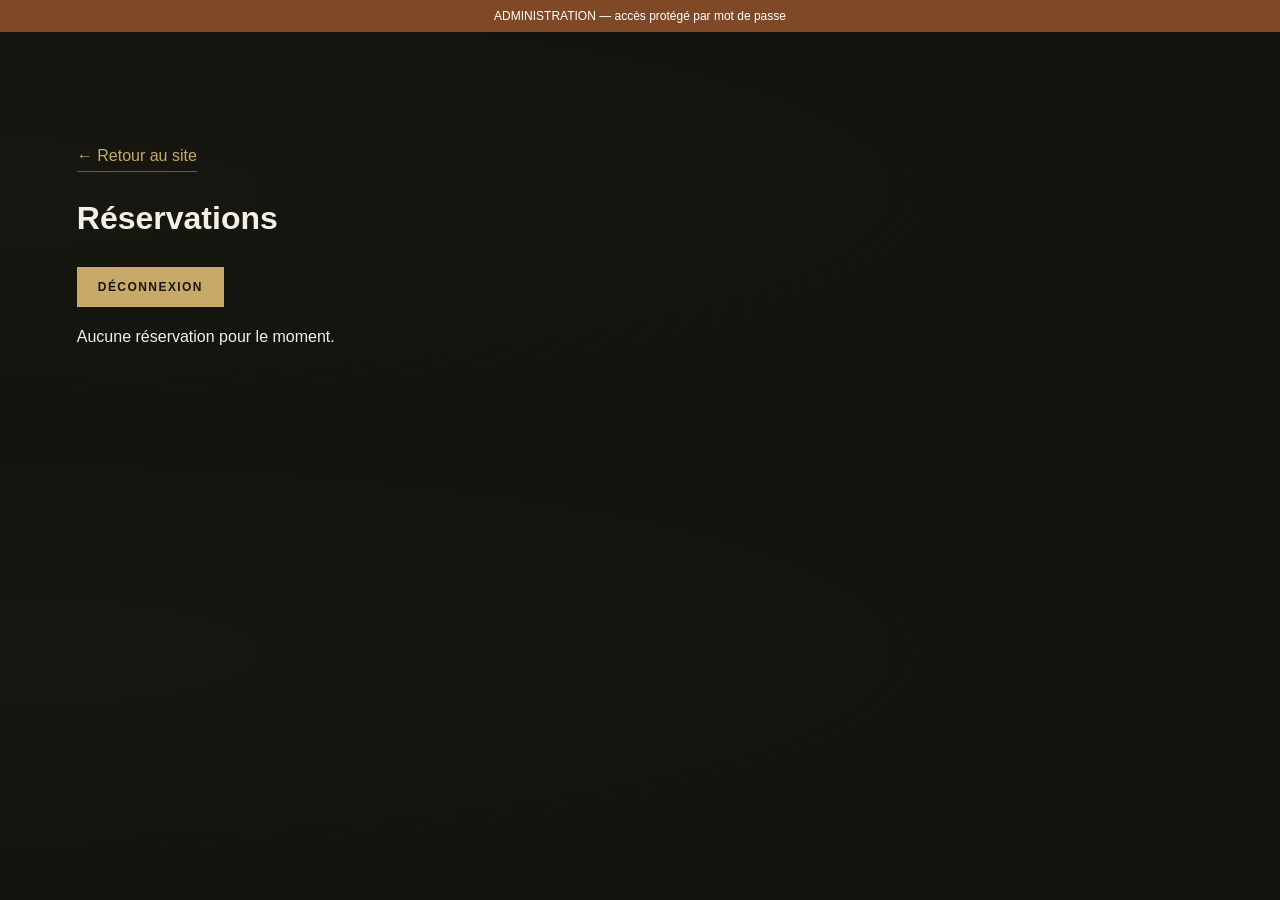
==== admin.html @ 117e611c "Add the Grande Muraille Spa reservation site at the repository root. Co-authored-by: wokdasie-dot <w" ====
<!doctype html><html lang="fr"><head><meta charset="utf-8"><meta name="viewport" content="width=device-width,initial-scale=1"><meta name="robots" content="noindex"><title>Réservations — administration</title><link rel="stylesheet" href="/style.css"></head><body><div class="testbar">ADMINISTRATION — accès protégé par mot de passe</div><main class="wrap menus"><a class="link" href="/">← Retour au site</a><h1>Réservations</h1><div id="login-panel"><form id="login"><label>Identifiant<input name="username" required autocomplete="username"></label><label>Mot de passe<input name="password" type="password" required autocomplete="current-password"></label><button class="btn" type="submit">Connexion</button><p id="login-result" role="status"></p></form></div><div id="admin-panel" hidden><p><button type="button" id="logout" class="btn small">Déconnexion</button></p><div id="list"></div></div></main><script src="/admin.js"></script></body></html>
---- style.css ----
:root{color-scheme:dark;--bg:#13140f;--surface:#1c1e16;--ink:#f3f0e6;--muted:#b6b3a3;--gold:#c8a96a}*{box-sizing:border-box}html{scroll-behavior:smooth}body{margin:0;background:var(--bg);color:var(--ink);font-family:Arial,sans-serif;line-height:1.7}a{color:inherit;text-decoration:none}a:hover{color:var(--gold)}.testbar{background:#7f4927;text-align:center;font-size:12px;padding:6px;color:#fff}.nav{position:sticky;z-index:5;top:0;display:flex;align-items:center;justify-content:space-between;padding:16px 5%;background:rgba(19,20,15,.96);border-bottom:1px solid #ffffff20}.brand{display:flex;align-items:center;gap:12px;line-height:1.2}.brand span{border:1px solid var(--gold);color:var(--gold);padding:6px 11px;font-size:23px}.brand b{font:19px Georgia,serif}.brand small{display:block;font:9px Arial;letter-spacing:.15em;color:var(--muted);margin-top:5px}.nav nav{display:flex;gap:30px;font-size:13px;color:#d9d6cb}.btn{display:inline-block;background:var(--gold);color:#161710;border:1px solid var(--gold);padding:14px 23px;font:600 12px Arial;text-transform:uppercase;letter-spacing:.12em;cursor:pointer}.btn:hover{background:#e1c68a;color:#13140f}.btn.small{padding:12px 20px}.hero{min-height:680px;height:78vh;display:flex;align-items:center;background:linear-gradient(90deg,rgba(19,20,15,.96),rgba(19,20,15,.62) 55%,rgba(19,20,15,.3)),url('/dsc-0140-copier-1344x900.jpg') center/cover}.hero-content{width:min(1200px,90%);margin:auto}.kicker{font-size:11px;letter-spacing:.24em;color:var(--gold);font-weight:bold}.hero h1,h2{font-family:Georgia,serif;font-weight:400;line-height:1.08}.hero h1{font-size:clamp(48px,7vw,94px);margin:24px 0}.hero h1 em,h2 em{font-weight:400;color:var(--gold)}.hero-content>p:not(.kicker){max-width:560px;color:#dad7cd;font-size:18px}.actions{display:flex;align-items:center;gap:28px;margin:35px 0}.link{color:var(--gold);border-bottom:1px solid #c8a96a77;padding-bottom:7px}.hero-note{font-size:12px!important;letter-spacing:.08em}.wrap{width:min(1180px,88%);margin:auto}.story{display:grid;grid-template-columns:1.05fr 1fr;gap:9%;align-items:center;padding:115px 0}.story-img img{width:100%;height:510px;object-fit:cover}.story h2,h2{font-size:clamp(36px,4.5vw,62px);margin:20px 0}.story p:not(.kicker),.buffet p:not(.kicker),.menus>p:not(.kicker),.reservation p,.infos p{color:var(--muted)}.buffet{background:var(--surface);padding:100px 0}.buffet .wrap>p{max-width:720px}.prices{display:grid;grid-template-columns:1fr 1fr;gap:16px;margin-top:35px}.prices article{padding:25px;border:1px solid #ffffff26}.prices article p{font-size:11px;letter-spacing:.14em}.prices strong{display:block;color:var(--gold);font:36px Georgia}.prices small{color:var(--muted)}.menus{padding:110px 0}.menu-grid{display:grid;grid-template-columns:1fr 1fr;gap:0 40px;margin-top:40px}.menu-item{border-top:1px solid #ffffff26;padding:22px 0}.menu-item summary{cursor:pointer;display:flex;justify-content:space-between;gap:15px;font:22px Georgia}.menu-item summary span{color:var(--gold);white-space:nowrap}.menu-item p{white-space:pre-line;color:var(--muted);font-size:14px;margin:16px 0}.reservation{background:#202117;padding:100px 0}.reservation-grid{display:grid;grid-template-columns:1fr 1fr;gap:8%}.notice{border-left:2px solid var(--gold);padding-left:15px;font-size:13px}form{display:grid;gap:14px;background:#13140f;padding:32px;border:1px solid #ffffff20}label{font-size:12px;letter-spacing:.04em}input,select,textarea{display:block;width:100%;padding:12px;margin-top:6px;background:#24251d;border:1px solid #68695a;color:white;font:16px Arial}textarea{resize:vertical}#result{margin:0;min-height:1em;color:var(--gold)}.infos{display:grid;grid-template-columns:1fr 1fr;gap:30px;padding:100px 0}footer{border-top:1px solid #ffffff20;padding:28px 6%;display:flex;justify-content:space-between;color:var(--muted);font-size:12px}@media(max-width:700px){.nav nav{display:none}.brand b{font-size:16px}.hero{min-height:600px}.story,.reservation-grid,.infos,.menu-grid,.prices{grid-template-columns:1fr}.story{padding:70px 0;gap:30px}.story-img img{height:300px}.buffet,.menus,.reservation,.infos{padding:70px 0}.reservation-grid{gap:30px}footer{gap:15px;flex-direction:column}}
/* Signature asiatique : sceau vermillon, paysage et Grande Muraille. */
:root{--vermilion:#a64635}.brand .brand-seal{background:#80362c;border-color:#c8a96a88;color:#f3e4c2;font-family:'Microsoft YaHei','Noto Serif CJK SC',serif;font-size:19px;letter-spacing:.1em;padding:9px 7px}.wall-signature{position:relative;min-height:300px;overflow:hidden;background:#191b13;border-top:1px solid #c8a96a38;border-bottom:1px solid #c8a96a38}.wall-heading{position:relative;z-index:1;display:flex;align-items:center;gap:24px;width:min(1180px,88%);margin:44px auto 150px;pointer-events:none}.chinese-seal{writing-mode:vertical-rl;background:var(--vermilion);color:#f5e5c8;border:1px solid #cf997d;outline:1px solid #a64635;outline-offset:4px;font:32px 'Microsoft YaHei',serif;letter-spacing:9px;padding:13px 10px 6px;transform:rotate(-3deg)}.wall-heading .kicker{font-size:10px;margin:0 0 10px}.wall-motto{margin:0;font:27px/1.4 Georgia,serif}.wall-motto em{color:var(--gold)}.great-wall{position:absolute;right:0;bottom:0;width:min(100%,1200px);height:auto;pointer-events:none}.buffet{position:relative;background:radial-gradient(ellipse at right top,#a6463512,transparent 60%),var(--surface)}.buffet:before,.buffet:after{content:'';position:absolute;width:55px;height:55px;pointer-events:none;border-color:#c8a96a65;border-style:double}.buffet:before{left:25px;top:25px;border-width:5px 0 0 5px}.buffet:after{right:25px;bottom:25px;border-width:0 5px 5px 0}.prices article{border-top:2px solid #a64635}.story-img{position:relative}.story-img:after{content:'';position:absolute;inset:14px;border:1px solid #c8a96a88;pointer-events:none}.hero .kicker:before{content:'';display:inline-block;width:24px;height:2px;background:#b45442;margin:0 12px 3px 0}section[id]{scroll-margin-top:100px}@media(min-width:1000px){.great-wall{width:77%}.wall-heading{margin-bottom:105px}}@media(max-width:700px){.wall-signature{min-height:290px}.wall-heading{margin-top:35px;margin-bottom:145px;gap:20px}.wall-motto{font-size:23px}.great-wall{width:900px;max-width:none;right:-210px}.chinese-seal{font-size:26px}.buffet:before{left:14px;top:14px}.buffet:after{right:14px;bottom:14px}.brand .brand-seal{font-size:16px;padding:9px 5px}}
/* Direction artistique : lanternes, treillis chinois et nuages stylisés. */
:root{--cloud-pattern:url("data:image/svg+xml,%3Csvg xmlns='http://www.w3.org/2000/svg' width='180' height='110' viewBox='0 0 180 110'%3E%3Cg fill='none' stroke='%23c8a96a' stroke-opacity='.085'%3E%3Cpath d='M10 67h110q22 0 22-15t-20-15q-5-22-27-22-22 0-27 22-19-8-27 12H10m30 8h61q16 0 16-10M115 100h65M0 100h35'/%3E%3C/g%3E%3C/svg%3E")}
body{background-image:radial-gradient(ellipse at 0 42%,#54352512,transparent 55%)}.nav{backdrop-filter:blur(14px)}.hero{position:relative;isolation:isolate;overflow:hidden;background:linear-gradient(90deg,#13140ff2 0%,#13140fb8 52%,#13140fd4 100%),url('/dsc-0140-copier-1344x900.jpg') center/cover}.hero:after{content:'';position:absolute;inset:18px;border:1px solid #c8a96a28;z-index:-1;pointer-events:none}.hero-content{position:relative;z-index:1}.hero h1{font-size:clamp(46px,6.4vw,88px);letter-spacing:-.035em;max-width:780px}.hero h1 em{color:#e0c38a}.hero-content>p:not(.kicker){max-width:550px}.asian-art{position:absolute;right:3%;top:0;width:34%;max-width:470px;height:100%;z-index:0;pointer-events:none;opacity:.9}.asian-art svg{width:100%;height:100%;overflow:visible}.lantern{transform-box:view-box;transform-origin:155px 0}.lantern-two{transform-origin:299px 0}.wall-signature{background-image:linear-gradient(90deg,#191b13 15%,#191b13b3),var(--cloud-pattern)}.story{gap:8%}.story-img{padding:10px;border:1px solid #c8a96a45}.story-img img{display:block}.story-img:after{inset:24px}.story h2{font-size:clamp(34px,4vw,56px)}.buffet{background-image:linear-gradient(90deg,#211b15f5,#1c1e16eb),var(--cloud-pattern);border-top:1px solid #c8a96a30;border-bottom:1px solid #c8a96a30}.buffet .wrap>.kicker:after,.menus>.kicker:after{content:' ◆ ';display:inline-block;margin-left:18px;color:#a64635;font-size:14px}.prices{gap:24px}.prices article{position:relative;background:linear-gradient(135deg,#342b1c88,#13140faa);padding:35px;border:1px solid #c8a96a50;border-top:3px solid #9c4636}.prices article:after{content:'';position:absolute;right:12px;bottom:12px;width:20px;height:20px;border-right:1px solid #c8a96a80;border-bottom:1px solid #c8a96a80}.prices strong{font-size:48px;line-height:1.5}.menus .menu-item{padding:25px 10px}.menu-item summary{font-size:21px;line-height:1.4;align-items:baseline}.menu-item summary b{font-weight:400}.menu-item summary:before{content:'+';color:var(--gold);font:20px Georgia}.menu-item[open] summary:before{content:'−'}.menu-item summary b{flex:1}.menu-item[open]{background:#c8a96a08}.reservation{background-image:linear-gradient(110deg,#1c1e16f5,#282117e6),var(--cloud-pattern);border-top:1px solid #c8a96a30}.reservation form{border-top:3px solid var(--vermilion);box-shadow:0 24px 60px #0003}.btn{transition:background .25s,box-shadow .25s,transform .25s}.btn:hover{transform:translateY(-2px);box-shadow:0 8px 25px #c8a96a20}.btn:disabled{transform:none;opacity:.6;cursor:wait}a:focus-visible,button:focus-visible,summary:focus-visible{outline:2px solid #e0c38a;outline-offset:5px}input:focus,select:focus,textarea:focus{outline:1px solid var(--gold);border-color:var(--gold)}#motion-toggle{color:var(--muted);font:12px Arial;background:none;border:1px solid #c8a96a45;padding:8px 12px;cursor:pointer}footer{align-items:center;gap:20px;flex-wrap:wrap}section[id]{scroll-margin-top:110px}
@media(prefers-reduced-motion:no-preference){html:not([data-motion='off']) .lantern-one{animation:lantern-sway 7s ease-in-out infinite alternate}html:not([data-motion='off']) .lantern-two{animation:lantern-sway 9s ease-in-out -3s infinite alternate-reverse}html:not([data-motion='off']) .cloud-drift{animation:cloud-drift 12s ease-in-out infinite alternate}html:not([data-motion='off']) .hero-content{animation:soft-arrival 1.1s ease-out both}html:not([data-motion='off']) .reveal-enter{animation:soft-arrival .8s cubic-bezier(.2,.6,.2,1) both}}
@keyframes lantern-sway{from{transform:rotate(-2deg)}to{transform:rotate(2deg)}}@keyframes cloud-drift{from{transform:translateX(-6px);opacity:.45}to{transform:translateX(6px);opacity:.75}}@keyframes soft-arrival{from{opacity:.2;transform:translateY(18px)}to{opacity:1;transform:translateY(0)}}
html[data-motion='off']{scroll-behavior:auto}html[data-motion='off'] *,html[data-motion='off'] *:before,html[data-motion='off'] *:after{animation:none!important;transition:none!important}@media(prefers-reduced-motion:reduce){html{scroll-behavior:auto}*,*:before,*:after{animation:none!important;transition:none!important}}
@media(max-width:1000px){.asian-art{right:-8%;width:42%;opacity:.45}.hero h1{max-width:680px}.nav nav{gap:16px}}@media(max-width:700px){.asian-art{right:-20%;width:70%;opacity:.3;top:-40px}.hero{min-height:650px;height:auto;padding:80px 0}.hero-content{width:86%}.hero h1{font-size:clamp(42px,10vw,65px)}.hero-content>p:not(.kicker){font-size:16px}.hero:after{inset:12px}.actions{align-items:flex-start;gap:22px;flex-direction:column}.prices article{padding:26px}.prices strong{font-size:40px}.menu-item summary{font-size:19px}.brand small{font-size:8px}.nav{padding:13px 4%;gap:10px}.btn.small{padding:12px}.testbar{font-size:10px;padding:6px 12px}.wall-heading{z-index:2}.story-img{padding:7px}.reservation form{padding:24px}}
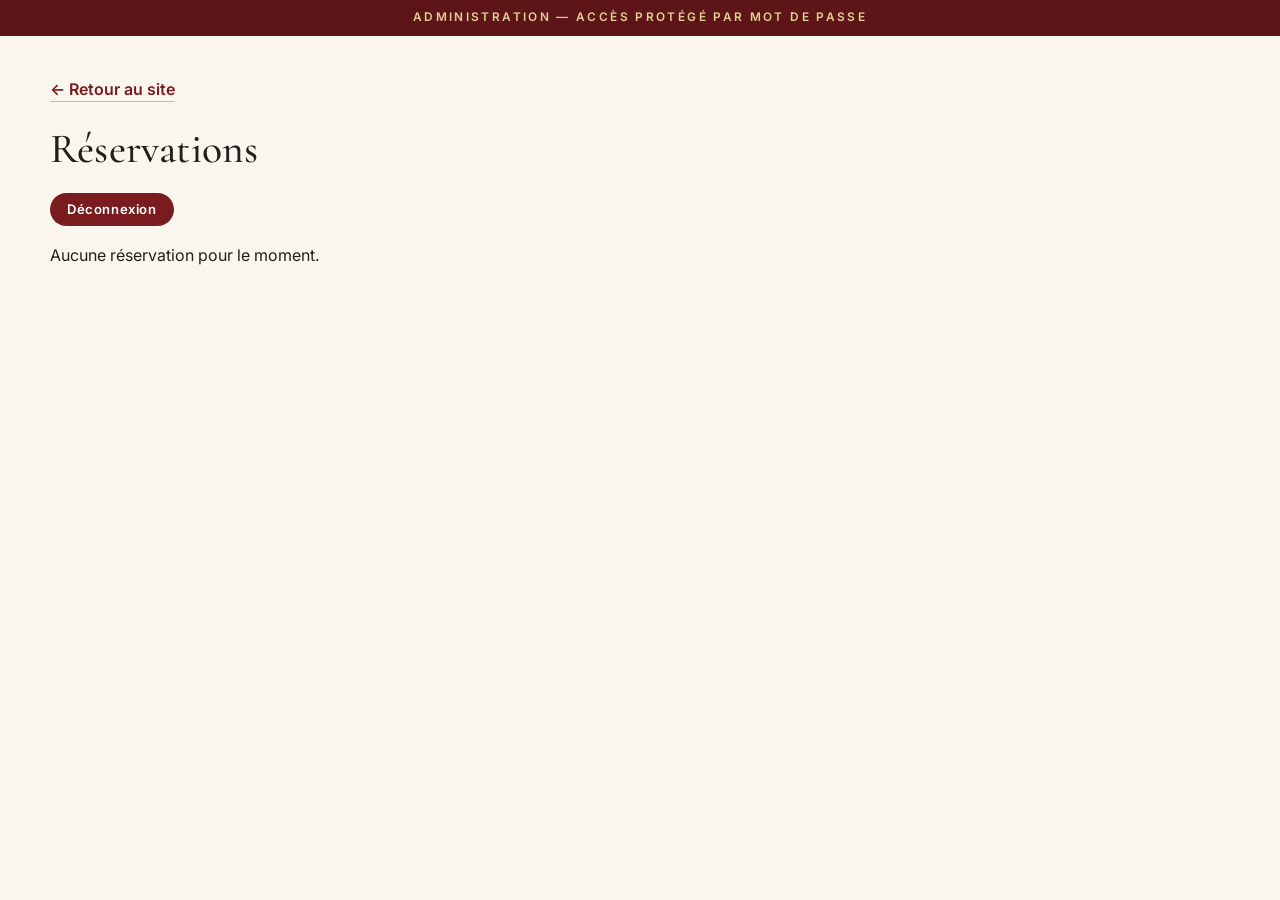
==== commit 6c454ef8: "Nouveau design + redirection https Co-authored-by: wokdasie-dot <wokdasie-dot@users.noreply.github.c" ====
--- a/admin.html
+++ b/admin.html
@@ -1 +1 @@
-<!doctype html><html lang="fr"><head><meta charset="utf-8"><meta name="viewport" content="width=device-width,initial-scale=1"><meta name="robots" content="noindex"><title>Réservations — administration</title><link rel="stylesheet" href="/style.css"></head><body><div class="testbar">ADMINISTRATION — accès protégé par mot de passe</div><main class="wrap menus"><a class="link" href="/">← Retour au site</a><h1>Réservations</h1><div id="login-panel"><form id="login"><label>Identifiant<input name="username" required autocomplete="username"></label><label>Mot de passe<input name="password" type="password" required autocomplete="current-password"></label><button class="btn" type="submit">Connexion</button><p id="login-result" role="status"></p></form></div><div id="admin-panel" hidden><p><button type="button" id="logout" class="btn small">Déconnexion</button></p><div id="list"></div></div></main><script src="/admin.js"></script></body></html>
+<!doctype html><html lang="fr"><head><meta charset="utf-8"><meta name="viewport" content="width=device-width,initial-scale=1"><meta name="robots" content="noindex"><title>Réservations — administration</title><link rel="preconnect" href="https://fonts.googleapis.com"><link rel="preconnect" href="https://fonts.gstatic.com" crossorigin><link rel="stylesheet" href="https://fonts.googleapis.com/css2?family=Cormorant+Garamond:wght@500;600&family=Inter:wght@400;500;600&display=swap"><link rel="stylesheet" href="/style.css"></head><body class="admin-page"><div class="testbar">ADMINISTRATION — accès protégé par mot de passe</div><main class="wrap menus"><a class="link" href="/">← Retour au site</a><h1>Réservations</h1><div id="login-panel"><form id="login"><label>Identifiant<input name="username" required autocomplete="username"></label><label>Mot de passe<input name="password" type="password" required autocomplete="current-password"></label><button class="btn" type="submit">Connexion</button><p id="login-result" role="status"></p></form></div><div id="admin-panel" hidden><p><button type="button" id="logout" class="btn small">Déconnexion</button></p><div id="list"></div></div></main><script src="/admin.js"></script></body></html>
--- a/style.css
+++ b/style.css
@@ -1,10 +1,170 @@
-:root{color-scheme:dark;--bg:#13140f;--surface:#1c1e16;--ink:#f3f0e6;--muted:#b6b3a3;--gold:#c8a96a}*{box-sizing:border-box}html{scroll-behavior:smooth}body{margin:0;background:var(--bg);color:var(--ink);font-family:Arial,sans-serif;line-height:1.7}a{color:inherit;text-decoration:none}a:hover{color:var(--gold)}.testbar{background:#7f4927;text-align:center;font-size:12px;padding:6px;color:#fff}.nav{position:sticky;z-index:5;top:0;display:flex;align-items:center;justify-content:space-between;padding:16px 5%;background:rgba(19,20,15,.96);border-bottom:1px solid #ffffff20}.brand{display:flex;align-items:center;gap:12px;line-height:1.2}.brand span{border:1px solid var(--gold);color:var(--gold);padding:6px 11px;font-size:23px}.brand b{font:19px Georgia,serif}.brand small{display:block;font:9px Arial;letter-spacing:.15em;color:var(--muted);margin-top:5px}.nav nav{display:flex;gap:30px;font-size:13px;color:#d9d6cb}.btn{display:inline-block;background:var(--gold);color:#161710;border:1px solid var(--gold);padding:14px 23px;font:600 12px Arial;text-transform:uppercase;letter-spacing:.12em;cursor:pointer}.btn:hover{background:#e1c68a;color:#13140f}.btn.small{padding:12px 20px}.hero{min-height:680px;height:78vh;display:flex;align-items:center;background:linear-gradient(90deg,rgba(19,20,15,.96),rgba(19,20,15,.62) 55%,rgba(19,20,15,.3)),url('/dsc-0140-copier-1344x900.jpg') center/cover}.hero-content{width:min(1200px,90%);margin:auto}.kicker{font-size:11px;letter-spacing:.24em;color:var(--gold);font-weight:bold}.hero h1,h2{font-family:Georgia,serif;font-weight:400;line-height:1.08}.hero h1{font-size:clamp(48px,7vw,94px);margin:24px 0}.hero h1 em,h2 em{font-weight:400;color:var(--gold)}.hero-content>p:not(.kicker){max-width:560px;color:#dad7cd;font-size:18px}.actions{display:flex;align-items:center;gap:28px;margin:35px 0}.link{color:var(--gold);border-bottom:1px solid #c8a96a77;padding-bottom:7px}.hero-note{font-size:12px!important;letter-spacing:.08em}.wrap{width:min(1180px,88%);margin:auto}.story{display:grid;grid-template-columns:1.05fr 1fr;gap:9%;align-items:center;padding:115px 0}.story-img img{width:100%;height:510px;object-fit:cover}.story h2,h2{font-size:clamp(36px,4.5vw,62px);margin:20px 0}.story p:not(.kicker),.buffet p:not(.kicker),.menus>p:not(.kicker),.reservation p,.infos p{color:var(--muted)}.buffet{background:var(--surface);padding:100px 0}.buffet .wrap>p{max-width:720px}.prices{display:grid;grid-template-columns:1fr 1fr;gap:16px;margin-top:35px}.prices article{padding:25px;border:1px solid #ffffff26}.prices article p{font-size:11px;letter-spacing:.14em}.prices strong{display:block;color:var(--gold);font:36px Georgia}.prices small{color:var(--muted)}.menus{padding:110px 0}.menu-grid{display:grid;grid-template-columns:1fr 1fr;gap:0 40px;margin-top:40px}.menu-item{border-top:1px solid #ffffff26;padding:22px 0}.menu-item summary{cursor:pointer;display:flex;justify-content:space-between;gap:15px;font:22px Georgia}.menu-item summary span{color:var(--gold);white-space:nowrap}.menu-item p{white-space:pre-line;color:var(--muted);font-size:14px;margin:16px 0}.reservation{background:#202117;padding:100px 0}.reservation-grid{display:grid;grid-template-columns:1fr 1fr;gap:8%}.notice{border-left:2px solid var(--gold);padding-left:15px;font-size:13px}form{display:grid;gap:14px;background:#13140f;padding:32px;border:1px solid #ffffff20}label{font-size:12px;letter-spacing:.04em}input,select,textarea{display:block;width:100%;padding:12px;margin-top:6px;background:#24251d;border:1px solid #68695a;color:white;font:16px Arial}textarea{resize:vertical}#result{margin:0;min-height:1em;color:var(--gold)}.infos{display:grid;grid-template-columns:1fr 1fr;gap:30px;padding:100px 0}footer{border-top:1px solid #ffffff20;padding:28px 6%;display:flex;justify-content:space-between;color:var(--muted);font-size:12px}@media(max-width:700px){.nav nav{display:none}.brand b{font-size:16px}.hero{min-height:600px}.story,.reservation-grid,.infos,.menu-grid,.prices{grid-template-columns:1fr}.story{padding:70px 0;gap:30px}.story-img img{height:300px}.buffet,.menus,.reservation,.infos{padding:70px 0}.reservation-grid{gap:30px}footer{gap:15px;flex-direction:column}}
-/* Signature asiatique : sceau vermillon, paysage et Grande Muraille. */
-:root{--vermilion:#a64635}.brand .brand-seal{background:#80362c;border-color:#c8a96a88;color:#f3e4c2;font-family:'Microsoft YaHei','Noto Serif CJK SC',serif;font-size:19px;letter-spacing:.1em;padding:9px 7px}.wall-signature{position:relative;min-height:300px;overflow:hidden;background:#191b13;border-top:1px solid #c8a96a38;border-bottom:1px solid #c8a96a38}.wall-heading{position:relative;z-index:1;display:flex;align-items:center;gap:24px;width:min(1180px,88%);margin:44px auto 150px;pointer-events:none}.chinese-seal{writing-mode:vertical-rl;background:var(--vermilion);color:#f5e5c8;border:1px solid #cf997d;outline:1px solid #a64635;outline-offset:4px;font:32px 'Microsoft YaHei',serif;letter-spacing:9px;padding:13px 10px 6px;transform:rotate(-3deg)}.wall-heading .kicker{font-size:10px;margin:0 0 10px}.wall-motto{margin:0;font:27px/1.4 Georgia,serif}.wall-motto em{color:var(--gold)}.great-wall{position:absolute;right:0;bottom:0;width:min(100%,1200px);height:auto;pointer-events:none}.buffet{position:relative;background:radial-gradient(ellipse at right top,#a6463512,transparent 60%),var(--surface)}.buffet:before,.buffet:after{content:'';position:absolute;width:55px;height:55px;pointer-events:none;border-color:#c8a96a65;border-style:double}.buffet:before{left:25px;top:25px;border-width:5px 0 0 5px}.buffet:after{right:25px;bottom:25px;border-width:0 5px 5px 0}.prices article{border-top:2px solid #a64635}.story-img{position:relative}.story-img:after{content:'';position:absolute;inset:14px;border:1px solid #c8a96a88;pointer-events:none}.hero .kicker:before{content:'';display:inline-block;width:24px;height:2px;background:#b45442;margin:0 12px 3px 0}section[id]{scroll-margin-top:100px}@media(min-width:1000px){.great-wall{width:77%}.wall-heading{margin-bottom:105px}}@media(max-width:700px){.wall-signature{min-height:290px}.wall-heading{margin-top:35px;margin-bottom:145px;gap:20px}.wall-motto{font-size:23px}.great-wall{width:900px;max-width:none;right:-210px}.chinese-seal{font-size:26px}.buffet:before{left:14px;top:14px}.buffet:after{right:14px;bottom:14px}.brand .brand-seal{font-size:16px;padding:9px 5px}}
-/* Direction artistique : lanternes, treillis chinois et nuages stylisés. */
-:root{--cloud-pattern:url("data:image/svg+xml,%3Csvg xmlns='http://www.w3.org/2000/svg' width='180' height='110' viewBox='0 0 180 110'%3E%3Cg fill='none' stroke='%23c8a96a' stroke-opacity='.085'%3E%3Cpath d='M10 67h110q22 0 22-15t-20-15q-5-22-27-22-22 0-27 22-19-8-27 12H10m30 8h61q16 0 16-10M115 100h65M0 100h35'/%3E%3C/g%3E%3C/svg%3E")}
-body{background-image:radial-gradient(ellipse at 0 42%,#54352512,transparent 55%)}.nav{backdrop-filter:blur(14px)}.hero{position:relative;isolation:isolate;overflow:hidden;background:linear-gradient(90deg,#13140ff2 0%,#13140fb8 52%,#13140fd4 100%),url('/dsc-0140-copier-1344x900.jpg') center/cover}.hero:after{content:'';position:absolute;inset:18px;border:1px solid #c8a96a28;z-index:-1;pointer-events:none}.hero-content{position:relative;z-index:1}.hero h1{font-size:clamp(46px,6.4vw,88px);letter-spacing:-.035em;max-width:780px}.hero h1 em{color:#e0c38a}.hero-content>p:not(.kicker){max-width:550px}.asian-art{position:absolute;right:3%;top:0;width:34%;max-width:470px;height:100%;z-index:0;pointer-events:none;opacity:.9}.asian-art svg{width:100%;height:100%;overflow:visible}.lantern{transform-box:view-box;transform-origin:155px 0}.lantern-two{transform-origin:299px 0}.wall-signature{background-image:linear-gradient(90deg,#191b13 15%,#191b13b3),var(--cloud-pattern)}.story{gap:8%}.story-img{padding:10px;border:1px solid #c8a96a45}.story-img img{display:block}.story-img:after{inset:24px}.story h2{font-size:clamp(34px,4vw,56px)}.buffet{background-image:linear-gradient(90deg,#211b15f5,#1c1e16eb),var(--cloud-pattern);border-top:1px solid #c8a96a30;border-bottom:1px solid #c8a96a30}.buffet .wrap>.kicker:after,.menus>.kicker:after{content:' ◆ ';display:inline-block;margin-left:18px;color:#a64635;font-size:14px}.prices{gap:24px}.prices article{position:relative;background:linear-gradient(135deg,#342b1c88,#13140faa);padding:35px;border:1px solid #c8a96a50;border-top:3px solid #9c4636}.prices article:after{content:'';position:absolute;right:12px;bottom:12px;width:20px;height:20px;border-right:1px solid #c8a96a80;border-bottom:1px solid #c8a96a80}.prices strong{font-size:48px;line-height:1.5}.menus .menu-item{padding:25px 10px}.menu-item summary{font-size:21px;line-height:1.4;align-items:baseline}.menu-item summary b{font-weight:400}.menu-item summary:before{content:'+';color:var(--gold);font:20px Georgia}.menu-item[open] summary:before{content:'−'}.menu-item summary b{flex:1}.menu-item[open]{background:#c8a96a08}.reservation{background-image:linear-gradient(110deg,#1c1e16f5,#282117e6),var(--cloud-pattern);border-top:1px solid #c8a96a30}.reservation form{border-top:3px solid var(--vermilion);box-shadow:0 24px 60px #0003}.btn{transition:background .25s,box-shadow .25s,transform .25s}.btn:hover{transform:translateY(-2px);box-shadow:0 8px 25px #c8a96a20}.btn:disabled{transform:none;opacity:.6;cursor:wait}a:focus-visible,button:focus-visible,summary:focus-visible{outline:2px solid #e0c38a;outline-offset:5px}input:focus,select:focus,textarea:focus{outline:1px solid var(--gold);border-color:var(--gold)}#motion-toggle{color:var(--muted);font:12px Arial;background:none;border:1px solid #c8a96a45;padding:8px 12px;cursor:pointer}footer{align-items:center;gap:20px;flex-wrap:wrap}section[id]{scroll-margin-top:110px}
-@media(prefers-reduced-motion:no-preference){html:not([data-motion='off']) .lantern-one{animation:lantern-sway 7s ease-in-out infinite alternate}html:not([data-motion='off']) .lantern-two{animation:lantern-sway 9s ease-in-out -3s infinite alternate-reverse}html:not([data-motion='off']) .cloud-drift{animation:cloud-drift 12s ease-in-out infinite alternate}html:not([data-motion='off']) .hero-content{animation:soft-arrival 1.1s ease-out both}html:not([data-motion='off']) .reveal-enter{animation:soft-arrival .8s cubic-bezier(.2,.6,.2,1) both}}
-@keyframes lantern-sway{from{transform:rotate(-2deg)}to{transform:rotate(2deg)}}@keyframes cloud-drift{from{transform:translateX(-6px);opacity:.45}to{transform:translateX(6px);opacity:.75}}@keyframes soft-arrival{from{opacity:.2;transform:translateY(18px)}to{opacity:1;transform:translateY(0)}}
-html[data-motion='off']{scroll-behavior:auto}html[data-motion='off'] *,html[data-motion='off'] *:before,html[data-motion='off'] *:after{animation:none!important;transition:none!important}@media(prefers-reduced-motion:reduce){html{scroll-behavior:auto}*,*:before,*:after{animation:none!important;transition:none!important}}
-@media(max-width:1000px){.asian-art{right:-8%;width:42%;opacity:.45}.hero h1{max-width:680px}.nav nav{gap:16px}}@media(max-width:700px){.asian-art{right:-20%;width:70%;opacity:.3;top:-40px}.hero{min-height:650px;height:auto;padding:80px 0}.hero-content{width:86%}.hero h1{font-size:clamp(42px,10vw,65px)}.hero-content>p:not(.kicker){font-size:16px}.hero:after{inset:12px}.actions{align-items:flex-start;gap:22px;flex-direction:column}.prices article{padding:26px}.prices strong{font-size:40px}.menu-item summary{font-size:19px}.brand small{font-size:8px}.nav{padding:13px 4%;gap:10px}.btn.small{padding:12px}.testbar{font-size:10px;padding:6px 12px}.wall-heading{z-index:2}.story-img{padding:7px}.reservation form{padding:24px}}
+/* La Grande Muraille de Chine · Spa — feuille de style */
+:root{
+  --red:#7a1c1f; --red-deep:#5e1517; --red-ink:#3d0f10;
+  --gold:#c9a45c; --gold-soft:#e3cc97;
+  --cream:#faf6ef; --paper:#f3ece0; --line:#e4d9c6;
+  --ink:#231f1c; --muted:#6c625a; --char:#1b1715;
+  --serif:"Cormorant Garamond",Georgia,"Times New Roman",serif;
+  --sans:Inter,system-ui,-apple-system,"Segoe UI",Roboto,sans-serif;
+  --radius:14px; --shadow:0 18px 40px -22px rgba(40,15,10,.45);
+}
+*{box-sizing:border-box}
+html{scroll-behavior:smooth;scroll-padding-top:76px}
+html[data-motion="off"]{scroll-behavior:auto}
+body{margin:0;font:16px/1.65 var(--sans);color:var(--ink);background:var(--cream);-webkit-font-smoothing:antialiased}
+img{display:block;max-width:100%;height:auto}
+a{color:inherit}
+h1,h2,h3{font-family:var(--serif);font-weight:500;line-height:1.08;margin:0 0 .5em;letter-spacing:.005em}
+h2{font-size:clamp(2.1rem,4.2vw,3.2rem)}
+h1 em,h2 em{font-style:italic;color:var(--red)}
+p{margin:0 0 1em}
+.wrap{width:min(1180px,100% - 40px);margin-inline:auto}
+.kicker{font:600 .74rem/1.2 var(--sans);letter-spacing:.24em;text-transform:uppercase;color:var(--gold);margin-bottom:1.1em;display:flex;align-items:center;gap:.8em}
+.kicker::before{content:"";width:28px;height:1px;background:currentColor;opacity:.8}
+.kicker.light{color:var(--gold-soft)}
+.muted{color:var(--muted)}
+.link{font-weight:600;color:var(--red);text-decoration:none;border-bottom:1px solid rgba(122,28,31,.3);padding-bottom:2px;transition:border-color .2s}
+.link:hover{border-color:var(--red)}
+
+/* Boutons */
+.btn{display:inline-flex;align-items:center;justify-content:center;gap:.5em;padding:.95em 1.7em;border-radius:999px;border:1px solid transparent;font:600 .92rem/1 var(--sans);letter-spacing:.04em;text-decoration:none;cursor:pointer;transition:transform .2s,background .2s,color .2s,border-color .2s;background:var(--red);color:#fff}
+.btn:hover{transform:translateY(-1px)}
+.btn:disabled{opacity:.6;cursor:wait;transform:none}
+.btn.small{padding:.7em 1.25em;font-size:.82rem}
+.btn-gold{background:var(--gold);color:var(--red-ink)}
+.btn-gold:hover{background:var(--gold-soft)}
+.btn-ghost{background:transparent;color:#fff;border-color:rgba(255,255,255,.55)}
+.btn-ghost:hover{background:rgba(255,255,255,.12);border-color:#fff}
+.btn-red{background:var(--red);color:#fff;width:100%}
+.btn-red:hover{background:var(--red-deep)}
+
+/* Navigation */
+.nav{position:fixed;inset:0 0 auto;z-index:20;display:flex;align-items:center;justify-content:space-between;gap:20px;padding:14px max(20px,calc((100% - 1180px)/2));color:#fff;transition:background .3s,box-shadow .3s,padding .3s}
+.nav.scrolled{background:rgba(42,12,13,.94);backdrop-filter:blur(8px);box-shadow:0 8px 24px -16px rgba(0,0,0,.6);padding-block:10px}
+.brand{display:flex;align-items:center;gap:12px;text-decoration:none;color:inherit}
+.brand-seal{display:inline-grid;place-items:center;width:42px;height:42px;border-radius:8px;background:var(--red);color:var(--gold-soft);font:600 15px/1 "Noto Serif SC","Songti SC",serif;letter-spacing:.05em;box-shadow:inset 0 0 0 1px rgba(227,204,151,.45)}
+.brand-text{display:flex;flex-direction:column;line-height:1.05}
+.brand-text b{font:600 1.35rem/1 var(--serif);letter-spacing:.01em}
+.brand-text small{font:500 .68rem/1.4 var(--sans);letter-spacing:.2em;text-transform:uppercase;color:var(--gold-soft)}
+.nav nav{display:none;gap:28px}
+.nav nav a{text-decoration:none;font-size:.9rem;font-weight:500;opacity:.88;position:relative}
+.nav nav a::after{content:"";position:absolute;left:0;right:100%;bottom:-6px;height:1px;background:var(--gold);transition:right .25s}
+.nav nav a:hover{opacity:1}.nav nav a:hover::after{right:0}
+@media (min-width:900px){.nav nav{display:flex}}
+
+/* Hero */
+.hero{position:relative;min-height:70svh;display:flex;flex-direction:column;justify-content:flex-end;color:#fff;overflow:hidden;isolation:isolate}
+.hero-bg{position:absolute;inset:0;width:100%;height:100%;object-fit:cover;z-index:-2;transform:scale(1.04);animation:heroZoom 18s ease-out forwards}
+.hero::before{content:"";position:absolute;inset:0;z-index:-1;background:linear-gradient(180deg,rgba(20,8,8,.55) 0%,rgba(20,8,8,.25) 35%,rgba(30,8,9,.78) 78%,rgba(30,8,9,.92) 100%),linear-gradient(90deg,rgba(25,8,8,.55),transparent 65%)}
+@keyframes heroZoom{to{transform:scale(1)}}
+html[data-motion="off"] .hero-bg{animation:none;transform:none}
+.hero-content{width:min(1180px,100% - 40px);margin:0 auto;padding:96px 0 26px}
+@media (min-width:900px){.hero{min-height:62vh}.hero-content{padding-top:100px}.hero h1 br{display:none}}
+.hero h1{font-size:clamp(2.3rem,6vw,4.2rem);font-weight:500;margin-bottom:.25em;text-shadow:0 2px 30px rgba(0,0,0,.35)}
+.hero h1 em{color:var(--gold-soft)}
+.lead{font-size:clamp(1.05rem,2vw,1.25rem);max-width:34em;opacity:.92}
+.actions{display:flex;flex-wrap:wrap;gap:10px;margin-top:20px}
+.hero .lead{margin-bottom:0}
+.hero-facts{list-style:none;margin:0 auto;padding:16px 0 22px;width:min(1180px,100% - 40px);display:grid;gap:14px;border-top:1px solid rgba(227,204,151,.28);font-size:.95rem}
+.hero-facts span{display:block;font-size:.68rem;letter-spacing:.22em;text-transform:uppercase;color:var(--gold-soft);margin-bottom:2px}
+.hero-facts a{text-decoration:none}
+@media (max-width:719px){.hero-facts{display:none}.hero .btn{padding:.85em 1.3em}}
+@media (min-width:720px){.hero-facts{grid-template-columns:repeat(3,1fr)}}
+
+section{position:relative}
+.section-head{max-width:640px;margin-bottom:44px}
+
+/* Intro */
+.intro{display:grid;gap:48px;padding:110px 0 100px;align-items:center}
+.intro-text p{font-size:1.06rem}
+.intro-photos{position:relative;padding:0 0 60px 0}
+.intro-photos img{border-radius:var(--radius);box-shadow:var(--shadow);object-fit:cover}
+.ph-main{width:82%;aspect-ratio:4/4.2}
+.ph-side{position:absolute;right:0;bottom:0;width:46%;aspect-ratio:1;border:6px solid var(--cream)}
+@media (min-width:900px){.intro{grid-template-columns:1fr 1.05fr;gap:80px}}
+
+/* Buffet */
+.buffet{background:radial-gradient(ellipse at 15% 0%,#8a2427 0%,var(--red-deep) 45%,var(--red-ink) 100%);color:#f6ecdf;padding:100px 0}
+.buffet h2 em{color:var(--gold-soft)}
+.buffet-grid{display:grid;gap:44px;align-items:center}
+.buffet-photo img{border-radius:var(--radius);box-shadow:0 30px 60px -30px rgba(0,0,0,.7);aspect-ratio:4/3;object-fit:cover;width:100%}
+.buffet-days{font:500 1.35rem/1.3 var(--serif);font-style:italic;color:var(--gold-soft)}
+.prices{display:grid;gap:14px;margin-top:28px}
+.prices article{border:1px solid rgba(227,204,151,.35);border-radius:var(--radius);padding:20px 22px;background:rgba(255,255,255,.04)}
+.prices p{font-size:.7rem;letter-spacing:.2em;text-transform:uppercase;color:var(--gold-soft);margin:0 0 6px}
+.prices strong{display:block;font:500 2.4rem/1 var(--serif);color:#fff;margin-bottom:8px}
+.prices small{opacity:.8;font-size:.85rem}
+@media (min-width:640px){.prices{grid-template-columns:1fr 1fr}}
+@media (min-width:900px){.buffet-grid{grid-template-columns:1fr 1.1fr;gap:72px}}
+
+/* Galerie (compacte) */
+.gallery-section{padding:90px 0 80px}
+.gallery-section .section-head{margin-bottom:30px}
+.gallery{display:grid;grid-template-columns:repeat(2,1fr);gap:10px;max-width:960px}
+.gallery figure{margin:0;position:relative;overflow:hidden;border-radius:10px;background:var(--paper);aspect-ratio:4/3}
+.gallery img{width:100%;height:100%;object-fit:cover;transition:transform .6s ease}
+.gallery figure:hover img{transform:scale(1.05)}
+.gallery figcaption{position:absolute;left:0;right:0;bottom:0;padding:22px 12px 8px;color:#fff;font:500 1rem/1.2 var(--serif);font-style:italic;background:linear-gradient(transparent,rgba(20,8,8,.7))}
+@media (min-width:760px){.gallery{grid-template-columns:repeat(3,1fr);gap:14px}}
+
+/* Menus */
+.menus-section{background:var(--paper);padding:100px 0;border-block:1px solid var(--line)}
+.menu-grid{display:grid;gap:16px;align-items:start}
+@media (min-width:700px){.menu-grid{grid-template-columns:1fr 1fr}}
+@media (min-width:1050px){.menu-grid{grid-template-columns:repeat(3,1fr)}}
+.menu-item{background:#fff;border:1px solid var(--line);border-radius:var(--radius);padding:0 22px;transition:box-shadow .25s,border-color .25s}
+.menu-item:hover{box-shadow:var(--shadow);border-color:#d8c6a4}
+.menu-item[open]{box-shadow:var(--shadow);border-color:var(--gold)}
+.menu-item summary{list-style:none;cursor:pointer;display:flex;align-items:baseline;gap:12px;padding:20px 0}
+.menu-item summary::-webkit-details-marker{display:none}
+.menu-item summary b{font:600 1.4rem/1.15 var(--serif);flex:1}
+.menu-item summary span{font:600 1rem/1 var(--sans);color:var(--red);white-space:nowrap}
+.menu-item summary span::before{content:"";display:inline-block;width:18px;border-top:1px dotted var(--gold);margin-right:8px;vertical-align:middle}
+.menu-item summary::after{content:"+";font:400 1.3rem/1 var(--sans);color:var(--gold);margin-left:4px;transition:transform .2s}
+.menu-item[open] summary::after{transform:rotate(45deg)}
+.menu-item p{white-space:pre-line;font-size:.92rem;color:var(--muted);border-top:1px solid var(--line);padding-top:12px;margin:0 0 12px}
+.menu-item p:empty{display:none}
+.menu-item > :last-child{margin-bottom:20px}
+
+/* Réservation */
+.reservation{padding:110px 0;color:#f6ecdf;background:linear-gradient(rgba(35,10,11,.86),rgba(35,10,11,.93)),url(/images/lampions.jpg) center/cover}
+.reservation h2 em{color:var(--gold-soft)}
+.reservation a{color:var(--gold-soft)}
+.reservation-grid{display:grid;gap:44px;align-items:start}
+@media (min-width:900px){.reservation-grid{grid-template-columns:.9fr 1.1fr;gap:72px}}
+.notice{border-left:2px solid var(--gold);padding:4px 0 4px 14px;font-size:.92rem;opacity:.85}
+.card-form{background:var(--cream);color:var(--ink);border-radius:18px;padding:28px;display:grid;gap:14px;box-shadow:0 40px 80px -40px rgba(0,0,0,.8)}
+.card-form .row{display:grid;gap:14px}
+@media (min-width:560px){.card-form .row{grid-template-columns:1fr 1fr}}
+label{display:grid;gap:6px;font-size:.78rem;font-weight:600;letter-spacing:.08em;text-transform:uppercase;color:var(--muted)}
+input,select,textarea{font:400 1rem/1.4 var(--sans);color:var(--ink);background:#fff;border:1px solid var(--line);border-radius:10px;padding:.8em .9em;width:100%;text-transform:none;letter-spacing:0;transition:border-color .2s,box-shadow .2s}
+input:focus,select:focus,textarea:focus{outline:none;border-color:var(--gold);box-shadow:0 0 0 3px rgba(201,164,92,.25)}
+#result{margin:0;min-height:1.4em;font-weight:500;color:var(--red)}
+
+/* Infos */
+.infos{display:grid;gap:44px;padding:110px 0;align-items:center}
+.info-photo img{border-radius:var(--radius);box-shadow:var(--shadow);aspect-ratio:4/3;object-fit:cover;width:100%}
+.info-cards{display:grid;gap:36px}
+.hours{font:500 1.7rem/1.3 var(--serif)}
+@media (min-width:900px){.infos{grid-template-columns:1.1fr 1fr;gap:80px}.info-cards{grid-template-columns:1fr 1fr}.info-cards h2{font-size:2.4rem}}
+
+/* Pied de page */
+footer{background:var(--char);color:#cfc5b8;font-size:.88rem;padding:40px 0}
+.footer-grid{display:flex;flex-wrap:wrap;gap:14px 28px;align-items:center;justify-content:space-between}
+.footer-brand{display:flex;align-items:center;gap:12px;color:#fff;font:500 1.15rem/1 var(--serif)}
+.footer-brand .brand-seal{width:34px;height:34px;font-size:12px}
+footer a{text-decoration:none}
+#motion-toggle{background:none;border:1px solid #4a423c;color:#cfc5b8;border-radius:999px;padding:.5em 1em;font:500 .78rem var(--sans);cursor:pointer}
+
+/* Apparition douce */
+html[data-motion="on"] [data-reveal]{opacity:0;transform:translateY(24px);transition:opacity .8s ease,transform .8s ease}
+html[data-motion="on"] [data-reveal].reveal-enter{opacity:1;transform:none}
+
+/* Administration (admin.html) */
+.testbar{background:var(--red-deep);color:var(--gold-soft);text-align:center;font:600 .74rem/1 var(--sans);letter-spacing:.2em;text-transform:uppercase;padding:12px}
+.admin-page .menus{padding:40px 0 80px}
+.admin-page h1{font-size:2.6rem;margin-top:.6em}
+.admin-page form{display:grid;gap:14px;max-width:420px;background:#fff;border:1px solid var(--line);border-radius:var(--radius);padding:24px}
+.admin-page .menu-item{padding:16px 20px;margin-bottom:12px}
+
+@media (prefers-reduced-motion:reduce){*{animation:none!important;transition:none!important}html{scroll-behavior:auto}}
